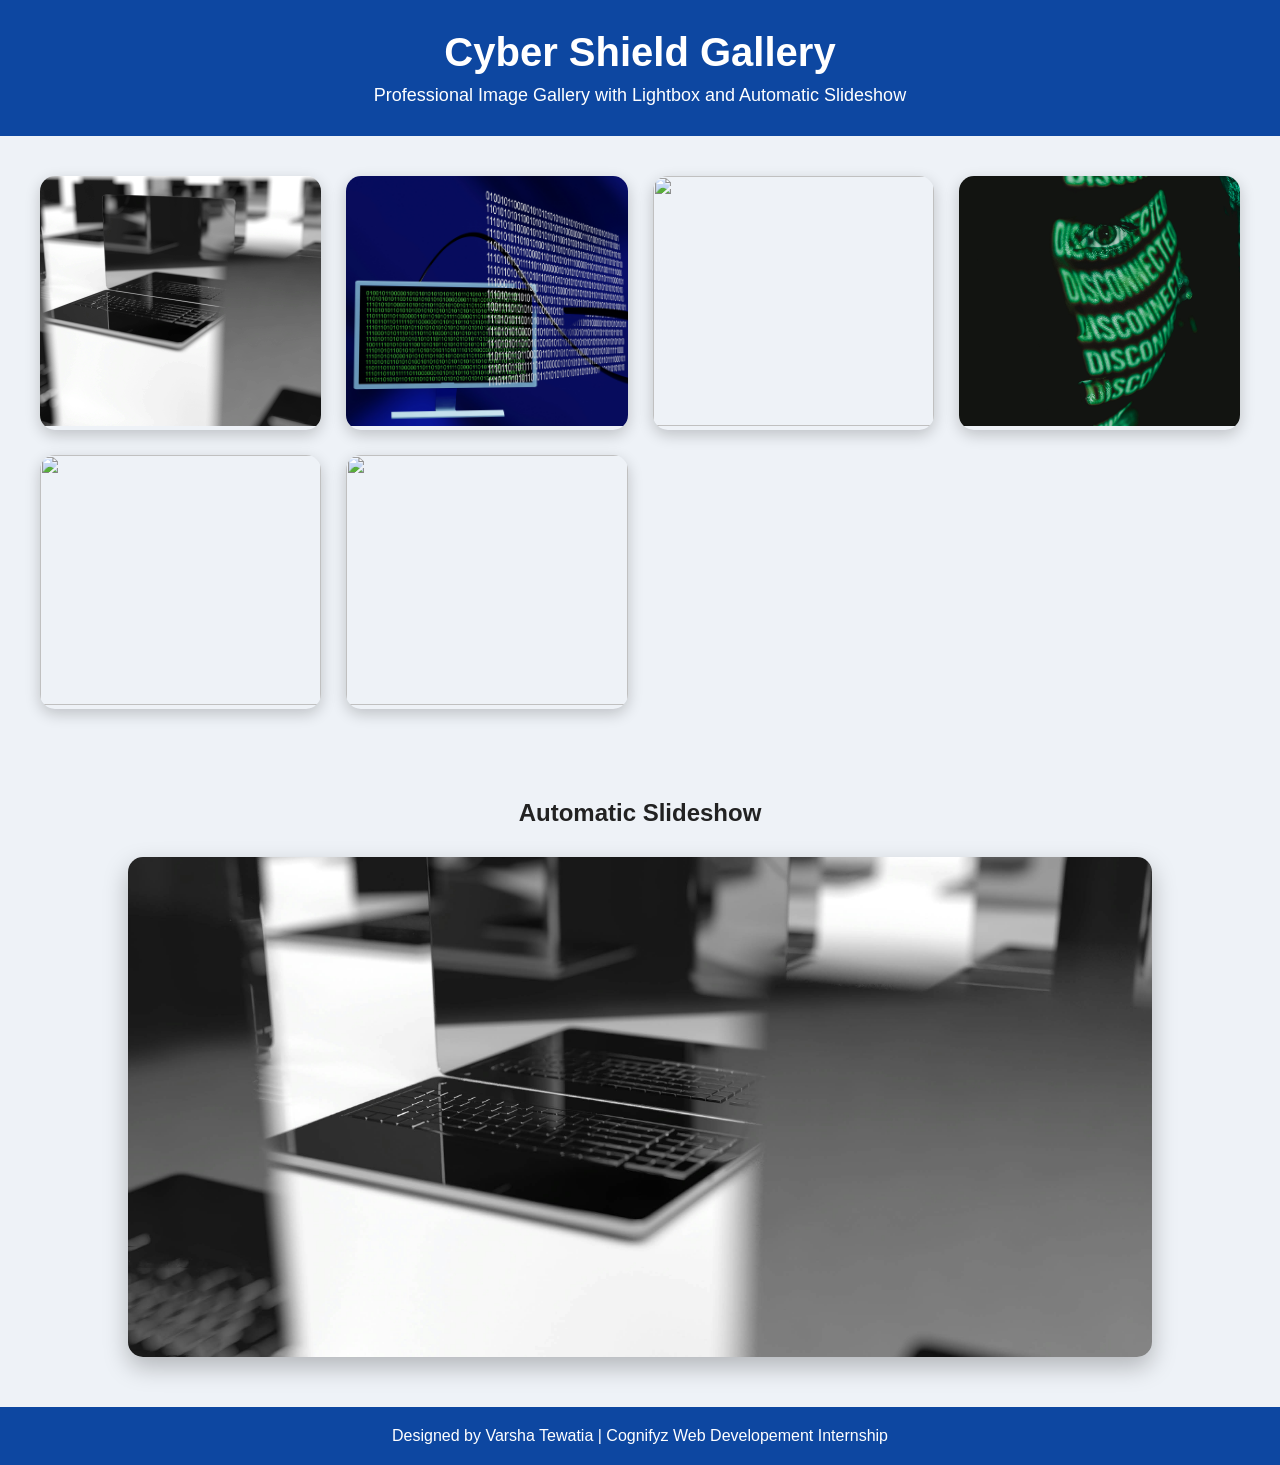
==== level-3-task-1/index.html @ 267a3517 "Develop a responsive image gallery with lightbox and slideshow" ====
<!DOCTYPE html>
<html lang="en">

<head>

    <meta charset="UTF-8">

    <meta name="viewport" content="width=device-width, initial-scale=1.0">

    <title>Cyber Security Image Gallery</title>

    <link rel="stylesheet" href="style.css">

</head>

<body>

<header>

<h1>Cyber Shield Gallery</h1>

<p>Professional Image Gallery with Lightbox and Automatic Slideshow</p>

</header>


<!-- IMAGE GALLERY -->

<section class="gallery">

<div class="image-card">

<img src="images/img1.jpg" onclick="openImage(this.src)">

</div>

<div class="image-card">

<img src="images/img2.jpg" onclick="openImage(this.src)">

</div>

<div class="image-card">

<img src="images/img3.jpg" onclick="openImage(this.src)">

</div>

<div class="image-card">

<img src="images/img4.jpg" onclick="openImage(this.src)">

</div>

<div class="image-card">

<img src="images/img5.jpg" onclick="openImage(this.src)">

</div>

<div class="image-card">

<img src="images/img6.jpg" onclick="openImage(this.src)">

</div>

</section>


<!-- LIGHTBOX -->

<div id="lightbox">

<span class="close" onclick="closeImage()">&times;</span>

<img id="lightbox-img">

</div>



<!-- SLIDESHOW -->

<section class="slideshow-section">

<h2>Automatic Slideshow</h2>

<div class="slideshow">

<img class="slide" src="images/img1.jpg">

<img class="slide" src="images/img2.jpg">

<img class="slide" src="images/img3.jpg">

<img class="slide" src="images/img4.jpg">

<img class="slide" src="images/img5.jpg">

<img class="slide" src="images/img6.jpg">

</div>

</section>


<footer>

<p>Designed by Varsha Tewatia | Cognifyz Web Developement Internship</p>

</footer>


<script src="script.js"></script>

</body>

</html>
---- level-3-task-1/style.css ----
*{
    margin:0;
    padding:0;
    box-sizing:border-box;
    font-family:Arial,sans-serif;
}

body{

    background:#eef2f7;
    color:#222;
    text-align:center;

}

/* HEADER */

header{

    background:#0d47a1;
    color:white;
    padding:30px;

}

header h1{

    font-size:40px;
    margin-bottom:10px;

}

header p{

    font-size:18px;

}

/* GALLERY */

.gallery{

    display:grid;

    grid-template-columns:repeat(auto-fit,minmax(250px,1fr));

    gap:25px;

    padding:40px;

}

.image-card{

    overflow:hidden;

    border-radius:15px;

    box-shadow:0 5px 15px rgba(0,0,0,.2);

}

.image-card img{

    width:100%;

    height:250px;

    object-fit:cover;

    cursor:pointer;

    transition:.4s;

}

.image-card img:hover{

    transform:scale(1.1);

}

/* LIGHTBOX */

#lightbox{

    position:fixed;

    top:0;

    left:0;

    width:100%;

    height:100%;

    background:rgba(0,0,0,.9);

    display:none;

    justify-content:center;

    align-items:center;

    z-index:1000;

}

#lightbox img{

    max-width:85%;

    max-height:85%;

    border-radius:15px;

}

.close{

    position:absolute;

    top:20px;

    right:35px;

    font-size:45px;

    color:white;

    cursor:pointer;

}

/* SLIDESHOW */

.slideshow-section{

    margin-top:50px;

}

.slideshow{

    width:80%;

    margin:30px auto;

    border-radius:15px;

    overflow:hidden;

    box-shadow:0 10px 25px rgba(0,0,0,.25);

}

.slide{

    width:100%;

    height:500px;

    display:none;

    object-fit:cover;

}

/* FOOTER */

footer{

    margin-top:50px;

    background:#0d47a1;

    color:white;

    padding:20px;

}

/* RESPONSIVE */

@media(max-width:768px){

header h1{

font-size:28px;

}

header p{

font-size:15px;

}

.gallery{

grid-template-columns:1fr;

padding:20px;

}

.slide{

height:250px;

}

.slideshow{

width:95%;

}

}
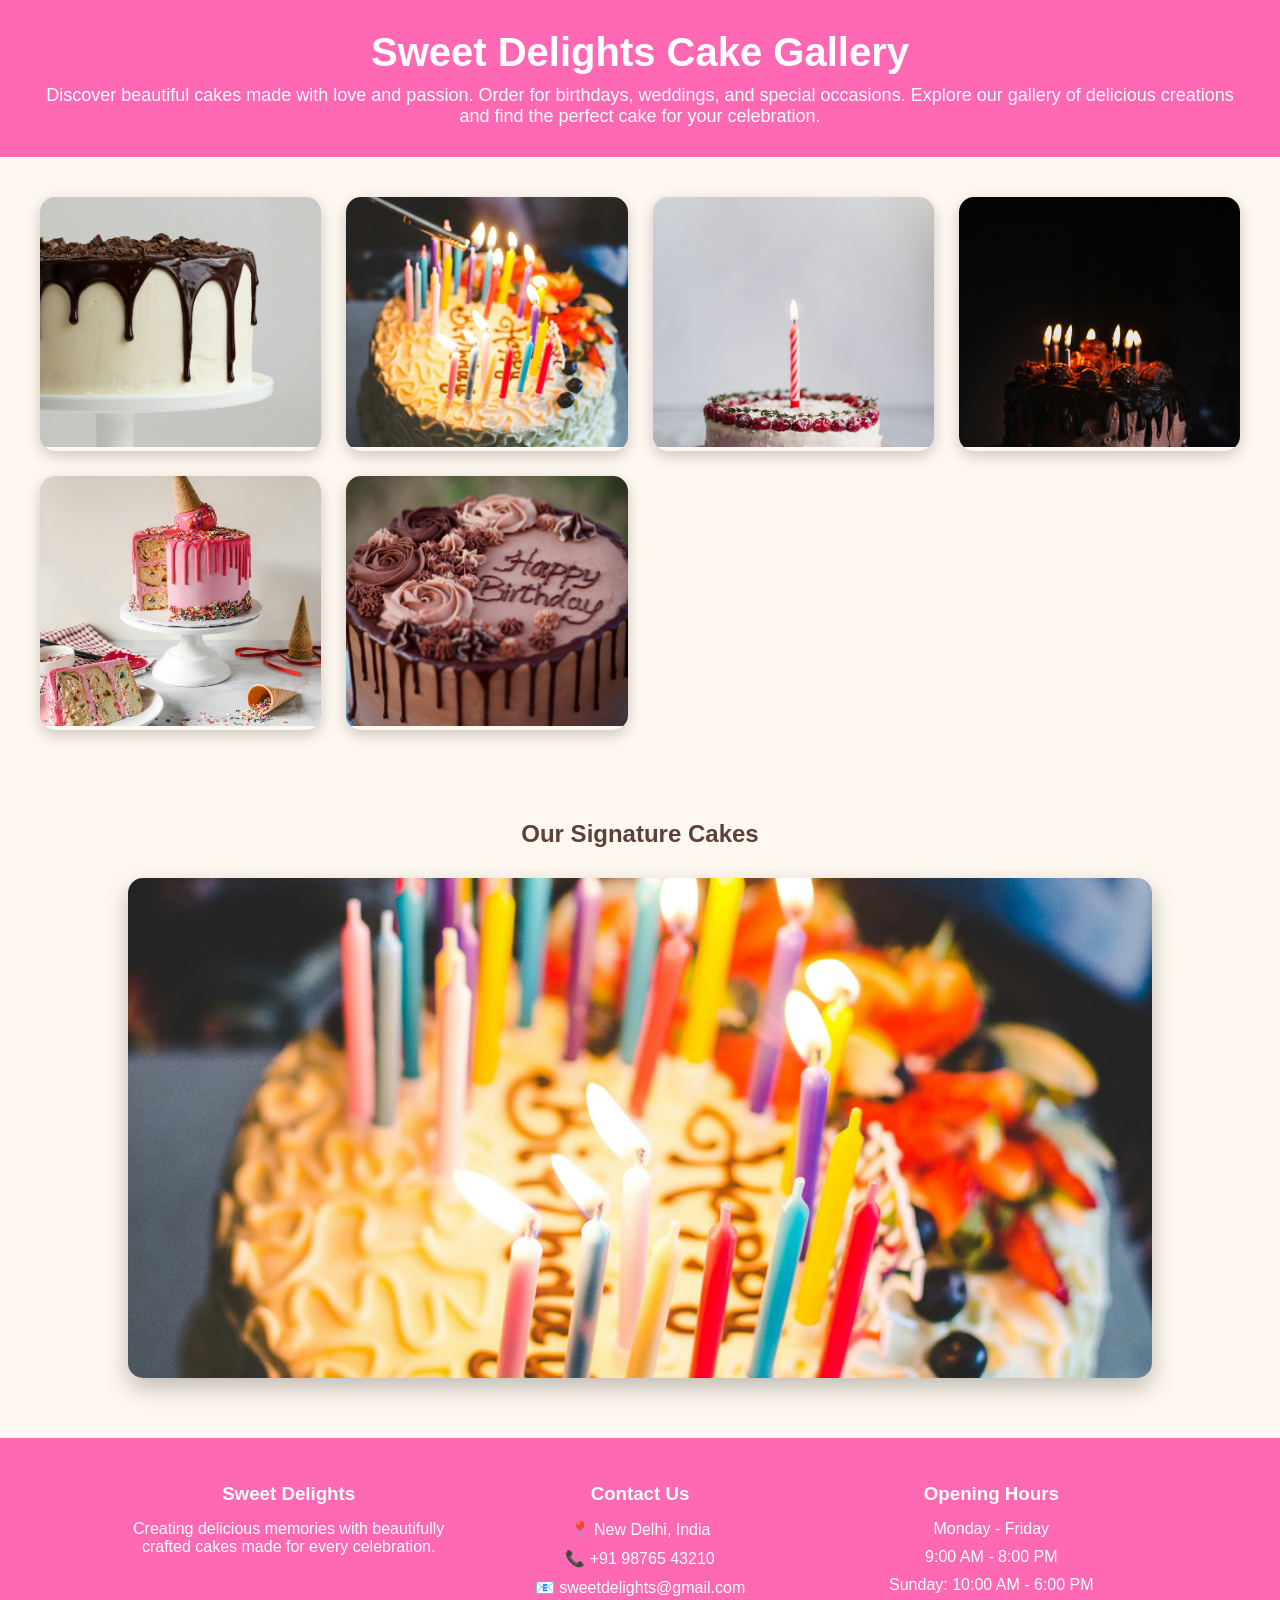
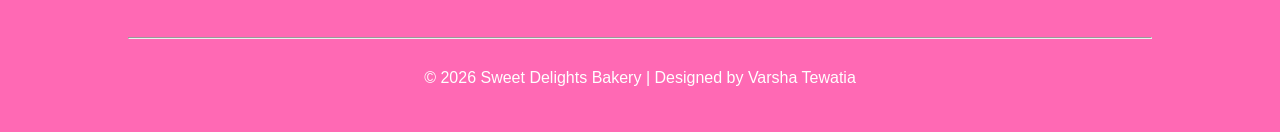
==== commit 2078d1de: "Changed my webpages topic from cybersecurity to Cakes" ====
--- a/level-3-task-1/index.html
+++ b/level-3-task-1/index.html
@@ -7,7 +7,7 @@
 
     <meta name="viewport" content="width=device-width, initial-scale=1.0">
 
-    <title>Cyber Security Image Gallery</title>
+    <title>Sweet Delights Cake Gallery</title>
 
     <link rel="stylesheet" href="style.css">
 
@@ -17,9 +17,10 @@
 
 <header>
 
-<h1>Cyber Shield Gallery</h1>
+<h1>Sweet Delights Cake Gallery</h1>
 
-<p>Professional Image Gallery with Lightbox and Automatic Slideshow</p>
+<p>Discover beautiful cakes made with love and passion.
+    Order for birthdays, weddings, and special occasions. Explore our gallery of delicious creations and find the perfect cake for your celebration.</p>
 
 </header>
 
@@ -30,37 +31,37 @@
 
 <div class="image-card">
 
-<img src="images/img1.jpg" onclick="openImage(this.src)">
+<img src="images/cake1.jpg" onclick="openImage(this.src)">
 
 </div>
 
 <div class="image-card">
 
-<img src="images/img2.jpg" onclick="openImage(this.src)">
+<img src="images/cake2.jpg" onclick="openImage(this.src)">
 
 </div>
 
 <div class="image-card">
 
-<img src="images/img3.jpg" onclick="openImage(this.src)">
+<img src="images/cake3.jpg" onclick="openImage(this.src)">
 
 </div>
 
 <div class="image-card">
 
-<img src="images/img4.jpg" onclick="openImage(this.src)">
+<img src="images/cake4.jpg" onclick="openImage(this.src)">
 
 </div>
 
 <div class="image-card">
 
-<img src="images/img5.jpg" onclick="openImage(this.src)">
+<img src="images/cake5.jpg" onclick="openImage(this.src)">
 
 </div>
 
 <div class="image-card">
 
-<img src="images/img6.jpg" onclick="openImage(this.src)">
+<img src="images/cake6.jpg" onclick="openImage(this.src)">
 
 </div>
 
@@ -83,21 +84,21 @@
 
 <section class="slideshow-section">
 
-<h2>Automatic Slideshow</h2>
+<h2>Our Signature Cakes</h2>
 
 <div class="slideshow">
 
-<img class="slide" src="images/img1.jpg">
+<img class="slide" src="images/cake1.jpg">
 
-<img class="slide" src="images/img2.jpg">
+<img class="slide" src="images/cake2.jpg">
 
-<img class="slide" src="images/img3.jpg">
+<img class="slide" src="images/cake3.jpg">
 
-<img class="slide" src="images/img4.jpg">
+<img class="slide" src="images/cake4.jpg">
 
-<img class="slide" src="images/img5.jpg">
+<img class="slide" src="images/cake5.jpg">
 
-<img class="slide" src="images/img6.jpg">
+<img class="slide" src="images/cake6.jpg">
 
 </div>
 
@@ -106,7 +107,52 @@
 
 <footer>
 
-<p>Designed by Varsha Tewatia | Cognifyz Web Developement Internship</p>
+<div class="footer-container">
+
+<div class="footer-box">
+
+<h3>Sweet Delights</h3>
+
+<p>
+Creating delicious memories with beautifully crafted cakes
+made for every celebration.
+</p>
+
+</div>
+
+<div class="footer-box">
+
+<h3>Contact Us</h3>
+
+<p>📍 New Delhi, India</p>
+
+<p>📞 +91 98765 43210</p>
+
+<p>📧 sweetdelights@gmail.com</p>
+
+</div>
+
+<div class="footer-box">
+
+<h3>Opening Hours</h3>
+
+<p>Monday - Friday</p>
+
+<p>9:00 AM - 8:00 PM</p>
+
+<p>Sunday: 10:00 AM - 6:00 PM</p>
+
+</div>
+
+</div>
+
+<hr>
+
+<p class="copyright">
+
+© 2026 Sweet Delights Bakery | Designed by Varsha Tewatia
+
+</p>
 
 </footer>
 
--- a/level-3-task-1/style.css
+++ b/level-3-task-1/style.css
@@ -4,20 +4,17 @@
     box-sizing:border-box;
     font-family:Arial,sans-serif;
 }
-
 body{
-
-    background:#eef2f7;
-    color:#222;
+    background:#FFF8F0;
+    color:#5D4037;
     text-align:center;
-
 }
 
 /* HEADER */
 
 header{
 
-    background:#0d47a1;
+    background:#FF69B4;
     color:white;
     padding:30px;
 
@@ -170,16 +167,59 @@
 
 footer{
 
-    margin-top:50px;
-
-    background:#0d47a1;
+    margin-top:60px;
+
+    background:#FF69B4;
 
     color:white;
 
-    padding:20px;
-
-}
-
+    padding:45px 10%;
+
+}
+
+.footer-container{
+
+    display:flex;
+
+    justify-content:space-between;
+
+    flex-wrap:wrap;
+
+    gap:30px;
+
+}
+
+.footer-box{
+
+    flex:1;
+
+    min-width:220px;
+
+}
+
+.footer-box h3{
+
+    margin-bottom:15px;
+
+}
+
+.footer-box p{
+
+    margin-bottom:10px;
+
+}
+
+footer hr{
+
+    margin:30px 0;
+
+}
+
+.copyright{
+
+    text-align:center;
+
+}
 /* RESPONSIVE */
 
 @media(max-width:768px){
